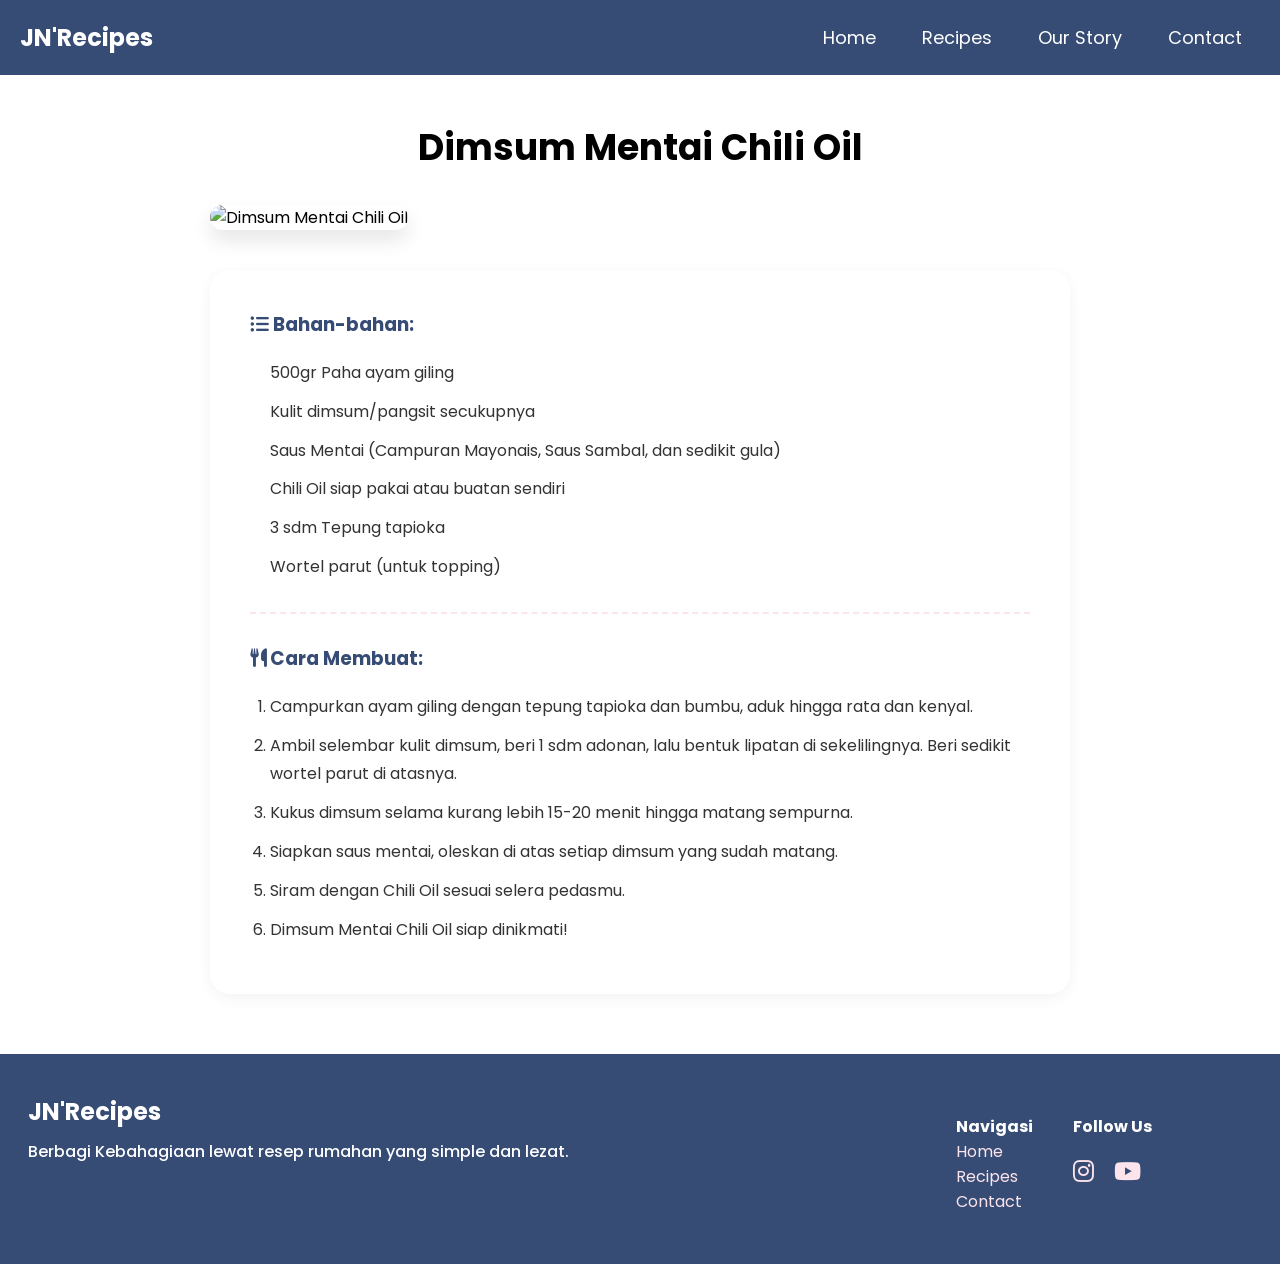
==== dimsum.html @ 80b1c8c3 "Add files via upload" ====
<!DOCTYPE html>
<html lang="en">
<head>
    <meta charset="UTF-8">
    <meta http-equiv="X-UA-Compatible" content="IE=edge">
    <meta name="viewport" content="width=device-width, initial-scale=1.0">
    <title>Dimsum Mentai Chili Oil - JN'Recipes</title>
    <link rel="stylesheet" href="style.css">
    <link rel="stylesheet" href="https://cdnjs.cloudflare.com/ajax/libs/font-awesome/6.0.0/css/all.min.css">
    <link href="https://fonts.googleapis.com/css2?family=Poppins:wght@300;400;600&display=swap" rel="stylesheet">
</head>
<body>

    <header>
        <nav class="navbar">
            <a href="index.html" class="nav-logo">
                <h2 class="logo-text">JN'Recipes</h2>
            </a>
            <ul class="nav-menu">
                <li class="nav-item">
                    <a href="index.html" class="nav-link">Home</a>
                </li>
                <li class="nav-item">
                    <a href="index.html#recipes" class="nav-link">Recipes</a>
                </li>
                <li class="nav-item">
                    <a href="index.html#our-story" class="nav-link">Our Story</a>
                </li>
                <li class="nav-item">
                    <a href="index.html#contact" class="nav-link">Contact</a>
                </li>
            </ul>
        </nav>
    </header>

    <main class="simple-resep-container">
        
        <h1 class="resep-title">Dimsum Mentai Chili Oil</h1>

        <div class="resep-image">
            <img src="images/dimsum.jpeg" alt="Dimsum Mentai Chili Oil">
        </div>

        <div class="resep-details">
            <div class="bahan-section">
                <h3><i class="fas fa-list-ul"></i> Bahan-bahan:</h3>
                <ul>
                    <li>500gr Paha ayam giling</li>
                    <li>Kulit dimsum/pangsit secukupnya</li>
                    <li>Saus Mentai (Campuran Mayonais, Saus Sambal, dan sedikit gula)</li>
                    <li>Chili Oil siap pakai atau buatan sendiri</li>
                    <li>3 sdm Tepung tapioka</li>
                    <li>Wortel parut (untuk topping)</li>
                </ul>
            </div>

            <hr>

            <div class="step-section">
                <h3><i class="fas fa-utensils"></i> Cara Membuat:</h3>
                <ol>
                    <li>Campurkan ayam giling dengan tepung tapioka dan bumbu, aduk hingga rata dan kenyal.</li>
                    <li>Ambil selembar kulit dimsum, beri 1 sdm adonan, lalu bentuk lipatan di sekelilingnya. Beri sedikit wortel parut di atasnya.</li>
                    <li>Kukus dimsum selama kurang lebih 15-20 menit hingga matang sempurna.</li>
                    <li>Siapkan saus mentai, oleskan di atas setiap dimsum yang sudah matang.</li>
                    <li>Siram dengan Chili Oil sesuai selera pedasmu.</li>
                    <li>Dimsum Mentai Chili Oil siap dinikmati!</li>
                </ol>
            </div>
        </div>

    </main>

    <footer>
        <div class="footer-content">
            <div class="footer-logo">
                <h2>JN'Recipes</h2>
                <p>Berbagi Kebahagiaan lewat resep rumahan yang simple dan lezat.</p>
            </div>
            
            <div class="footer-links">
                <h4>Navigasi</h4>
                <ul>
                    <li><a href="index.html">Home</a></li>
                    <li><a href="index.html#recipes">Recipes</a></li>
                    <li><a href="index.html#contact">Contact</a></li>
                </ul>
            </div>

            <div class="footer-social">
                <h4>Follow Us</h4>
                <div class="social-icons">
                    <a href="#"><i class="fab fa-instagram"></i></a>
                    <a href="#"><i class="fab fa-youtube"></i></a>
                </div>
            </div>
        </div>
    </footer>

</body>
</html>
---- style.css ----
html {
    scroll-behavior: smooth
}

/* Importing Google fonts */
@import url('https://fonts.googleapis.com/css2?family=Miniver&family=poppins:ital,wght@0,400:0;0,500;0,600;0,700;1,400&display=swap');

* {
    margin: 0;
    padding: 0;
    box-sizing: border-box;
    font-family: "poppins" , sans-serif;
}

:root {
    /* Colors */
    --white-color: #fff;
    --dark-color: #252525;
    --primary-color: rgb(54, 76, 117);
    --seconday-color: rgba(163, 215, 228, 0.548);
    --light-pink-color: #f4f4f5;
    --light-gray-color: #ccc;

    /* font size */
    --font-size-s: 0.9rem;
    --font-size-n: 1rem;
    --font-size-m: 1.12rem;
    --font-size-l: 1.5rem;
    --font-size-xl: 2rem;
    --font-size-xxl: 2.3rem;

    /* font weight */
    --font-weight-normal: 400;
    --font-weight-medium: 500;
    --font-weight-semibold: 600;
    --font-weight-bold: 700;

    /* Border radius */
    --border-radius-s: 8px;
    --border-radius-m: 30px;
    --border-radius-circle: 50%;

    /* Site max width */
    --site-max-width: 1300px;
}

/* Styling for while site */

ul {
    list-style: none;
}

a {
    text-decoration: none;
}

button {
   cursor: pointer;
   border: none;
   background: none;
}

img {
    width: 100%;
}

.section-content {
    margin: 0 auto;
    padding: 0 20px;
    max-width: var(--site-max-width);
}


/* Navbar styling  */
header {
    position: fixed;
    top: 0;
    left: 0;
    z-index: 1000;
    background: var(--primary-color);
    justify-content: space-between;
    align-items: center;
    
}

header .navbar {
    display: flex;
    padding: 20px;
    align-items: center;
    justify-content: space-between;
}

.navbar .nav-logo .logo-text {
    color: var(--white-color);
}

.navbar .nav-menu {
    display: flex;
    list-style: none;
    gap: 20px;
}

.navbar .nav-menu .nav-link {
    padding: 10px 18px;
    color: var(--white-color);
    font-size: var(--font-size-m);
    border-radius: var(--border-radius-m);
    transition: 0.3s ease;
}

.navbar .nav-menu .nav-link:hover {
    color: var(--white-color);
    background: var(--seconday-color);
}

.hero-section {
    background: var(--seconday-color);
    padding-top: 100px;
    overflow: hidden;
}

.hero-section .section-content {
    display: flex;
    flex-direction: row;
    align-items: center;
    justify-content: center;
    width: 100%;
    max-width: 1200px;
    margin: 0 auto;
    padding: 0 5%;
    gap: 80px;
    min-height: 80vh;
}

.hero-section .hero-image-wrapper {
    flex: 0 0 500px;
    max-width: 500px;
    display: flex;
    justify-content: center;
}

.hero-section .hero-image-wrapper img {
    width: 100%;
    height: auto;

}

.hero-section .hero-details .title {
    font-size: var(--font-size-xxl);
    color: var(--primary-color);
    font-family: "Miniver" , sans-serif;
}

.hero-section .hero-details .subtitle {
    margin-top: 8px;
    margin-bottom: 40px;
    max-width: 100%;
    font-size: var(--font-size-m);
    font-weight: var(--font-weight-semibold);
}


.hero-section .hero-details .button {
    padding: 10px 26px;
    border: 2px solid transparent;
    color: var(--white-color);
    border-radius: var(--border-radius-m);
    background: var(--primary-color);
    font-weight: var(--font-weight-semibold);
    transition: 0.3s ease;
}

.hero-section .hero-details .button:hover {
    color: var(--white-color);
    border-color: var(--white-color);
    background: transparent;
}

/* Recipes styling */
.recipe-grid {
    display: grid;
    grid-template-columns: repeat(auto-fit, minmax(280px, 1fr));
    gap: 20px;
    margin-top: 30px;
}

.recipe-card {
    background: var(--white-color);
    border-radius: 12px;
    overflow: hidden;
    box-shadow: 0 4px 10px rgba(0, 0, 0, 0.1);
    display: flex;
    flex-direction: column;
    height: 100%;
}

.recipe-section {
    padding: 80px 10%;
    background-color: var(--light-pink-color);
}

.section-title {
    font-family: 'poppins', sans-serif;
    font-size: 32px;
    color: var(--primary-color);
    text-align: center;
    font-weight: 700;
    margin-bottom: 40px;
    letter-spacing: 1px;
    text-transform: uppercase;
}
.recipe-info {
    padding: 20px;
    display: flex;
    flex-direction: column;
    flex-grow: 1;
}

.recipe-info p {
    margin-bottom: 20px;
    flex-grow: 1;
}

.button-view {
    margin-top: auto;
    align-self: flex-start;
    color: #e67e22;
    font-weight: var(--font-weight-bold);
    text-decoration: none;
}

.recipe-image {
    width: 100%;
    aspect-ratio: 3 / 2;
    overflow: hidden;
}

.recipe-image img {
    width: 100%;
    height: 100%;
    object-fit: cover;
    transition: 0.3s ease;
}

.recipe-card:hover img {
    transform: scale(1.1);
}

.recipe-info {
    padding: 15px;
}

/* Our Story styling */
.story-section {
    position: relative;
    padding: 100px 0;
    background-image: linear-gradient(rgba(252, 228, 236, 0.2),rgba(252, 228, 236, 0.2)), url('images/background.jpeg');
    background-size: cover;
    background-position: center;
    background-attachment: fixed;
    display: flex;
    justify-content: center;
    align-items: center;
    padding: 100px 0;
}

.story-overlay {
    max-width: 800px;
    padding: 40px;
    background: rgba(255, 255, 255, 0.8);
    backdrop-filter: blur(5px);
    border-radius: 20px;
    margin: 0 auto;
}

.story-overlay p {
    font-family: 'poppins', sans-serif;
    color: var(--dark-color);
    line-height: 1.8;
    font-size: 1.1rem;
    margin-bottom: 20px;
    font-weight: var(--font-weight-semibold);
}

.story-overlay .button-about {
    color: var(--primary-color);
    font-weight: var(--font-weight-medium);
}

/* Contact us styling */
.contact-section {
    padding: 100px 10%;
    background-color: #ffffff;
    text-align: center;
}

.contact-wrapper {
    display: flex;
    justify-content: space-between;
    align-items: flex-start;
    text-align: left;
    gap: 50px;
    margin-top: 40px;
    flex-wrap: wrap;
}

.contact-info {
    flex: 1;
    min-width: 300px;
}

.contact-info p {
    margin-bottom: 18px;
}

.contact-info h3 {
    color: var(--dark-color);
    margin-bottom: 15px;
    font-size: 24px;

}

.info-item {
    display: flex;
    align-items: center;
    margin-bottom: 20px;
}

.info-item i {
    color: var(--primary-color);
    margin-right: 15px;
    width: 25px;
    font-size: 1.2rem;
    text-align: center;
}

.contact-form {
    flex: 1;
    min-width: 300px;
    display: flex;
    flex-direction: column;
    gap: 15px;
}

/* Footer styling */

footer {
    background-color: var(--primary-color);
    color: var(--white-color);
    padding: 60px 10% 40px;
    margin-top: 50px;
}

.footer-content {
    display: flex;
    justify-content: space-between;
    flex-wrap: wrap;
    gap: 40px;
}

.footer-logo {
    flex: 1.5;
    text-align: left;
    margin-left: -100px;
    margin-top: -20px;
}
.footer-content p {
    margin-top: 10px;
    margin-bottom: 10px;
    font-weight: var(--font-weight-medium);
}

.footer-links .footer-social {
    flex: 1;
    min-width: 150px;
}

.footer-links ul {
    list-style: none;
    padding: 0;
}
.social-icons {
    margin-bottom: 20px;
    display: flex;
    gap: 20px;
    margin-top: 15px;
}

.footer-links ul {
    margin-bottom: 10px;
}

.footer-links a {
    color: #fce4ec;
    text-decoration: none;
}

.social-icons a {
    color: #fce4ec;
    font-size: 24px;
    transition: 0.3s ease;

}

.social-icons a:hover {
    color: var(--white-color);
    transform: translateY(-5px);
}

/* Navbar recipe styling  */
header {
    position: fixed;
    width: 100%;
    z-index: 5;
    background: var(--primary-color);
}

header .navbar {
    display: flex;
    padding: 20px;
    align-items: center;
    justify-content: space-between;
}

.navbar .nav-logo .logo-text {
    color: var(--white-color);
}

.navbar .nav-menu {
    display: flex;
    gap: 10px;
}

.navbar .nav-menu .nav-link {
    padding: 10px 18px;
    color: var(--white-color);
    font-size: var(--font-size-m);
    border-radius: var(--border-radius-m);
    transition: 0.3s ease;
}

.navbar .nav-menu .nav-link:hover {
    color: var(--white-color);
    background: var(--seconday-color);
}


/* Recipe styling */
.simple-resep-container {
    max-width: 900px;
    margin: 120px auto 60px; 
    padding: 0 20px;
}

.resep-title {
    text-align: center;
    color: --primary-color;
    font-size: 36px;
    margin-bottom: 30px;
}

.resep-image img {
    width: 100%;
    border-radius: 20px;
    box-shadow: 0 10px 20px rgba(0,0,0,0.1);
    margin-bottom: 40px;
}

.resep-details {
    background: #ffffff;
    padding: 40px;
    border-radius: 20px;
    box-shadow: 0 4px 15px rgba(0,0,0,0.05);
}

.resep-details h3 {
    color: var(--primary-color);
    margin-bottom: 20px;
}

.resep-details ul, .resep-details ol {
    padding-left: 20px;
    line-height: 1.8;
    color: #333;
}

.resep-details li {
    margin-bottom: 10px;
}

hr {
    border: none;
    border-top: 2px dashed #fce4ec;
    margin: 30px 0;
}
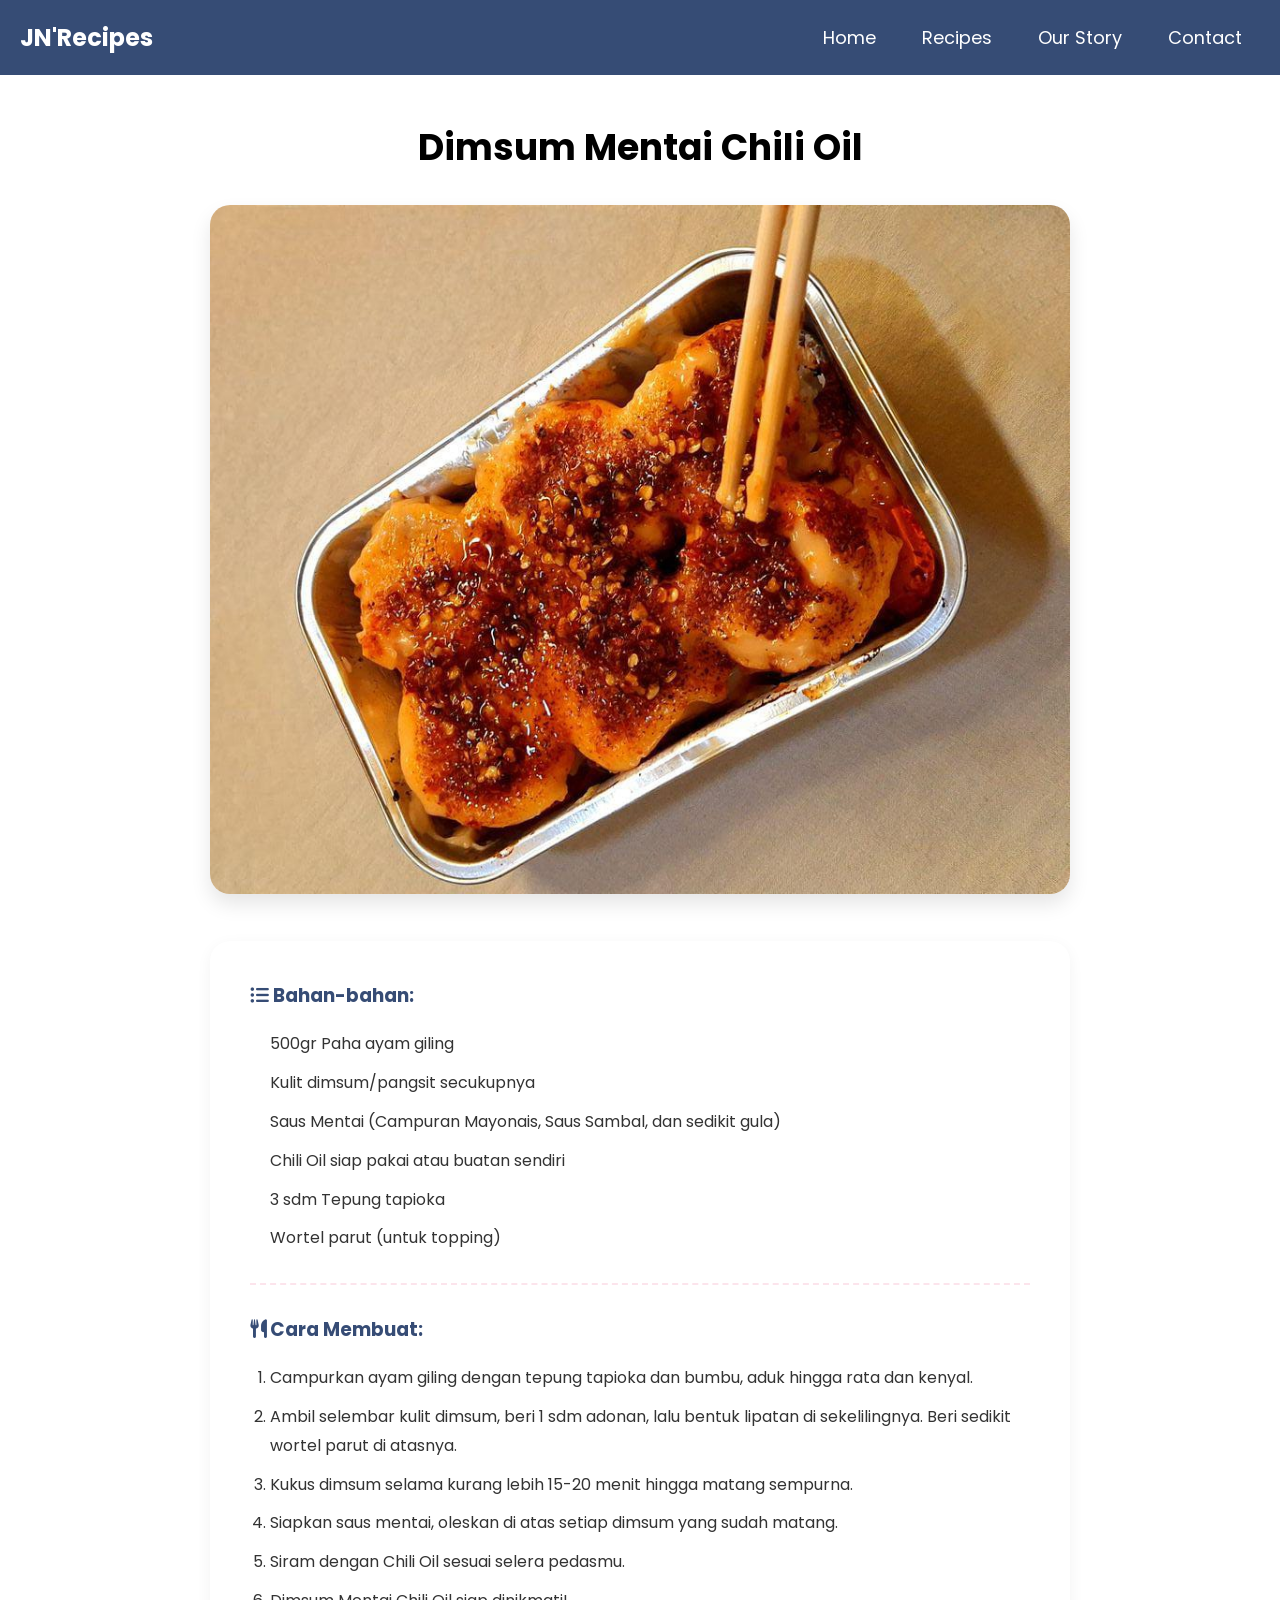
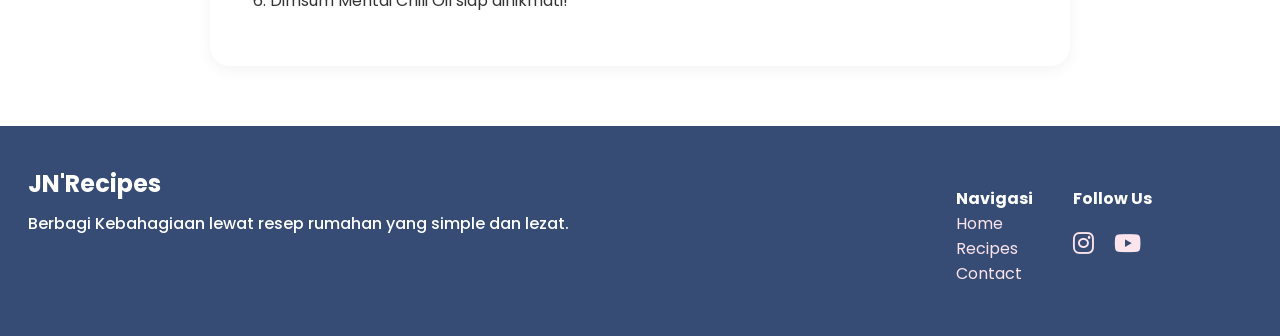
==== commit a83908c8: "Update dimsum.html" ====
--- a/dimsum.html
+++ b/dimsum.html
@@ -38,7 +38,7 @@
         <h1 class="resep-title">Dimsum Mentai Chili Oil</h1>
 
         <div class="resep-image">
-            <img src="images/dimsum.jpeg" alt="Dimsum Mentai Chili Oil">
+            <img src="dimsum.jpeg" alt="Dimsum Mentai Chili Oil">
         </div>
 
         <div class="resep-details">
@@ -98,4 +98,4 @@
     </footer>
 
 </body>
-</html>+</html>
